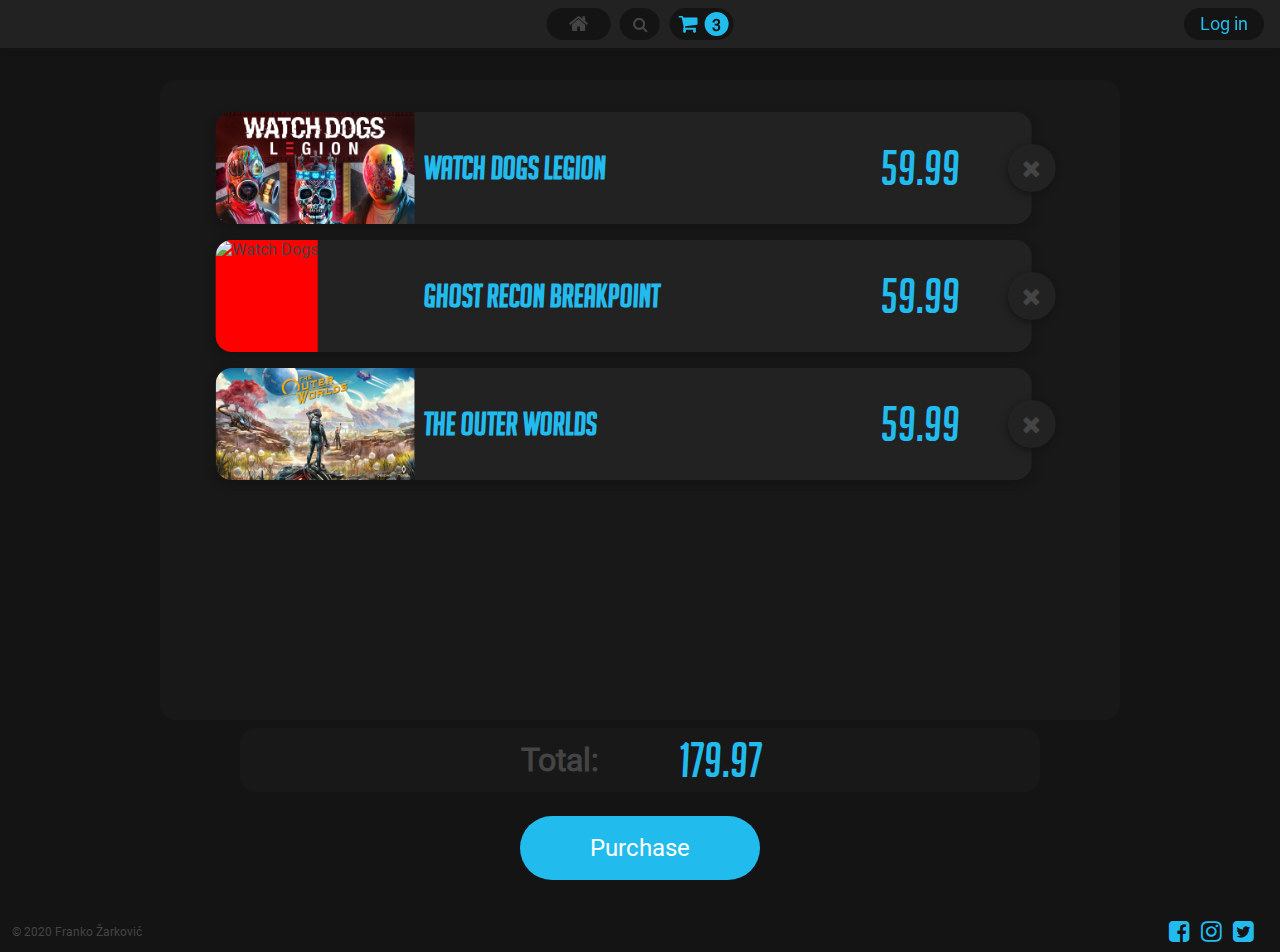
==== cart.html @ 72dcdced "Added Cart site" ====
<!doctype html>

<html lang="eng">

<head>
  <meta charset="utf-8">
  <title>WebShop | Index</title>
  <link rel="stylesheet" href="CSS/style.css">
  <link rel="stylesheet" href="https://cdnjs.cloudflare.com/ajax/libs/font-awesome/4.7.0/css/font-awesome.min.css">
</head>


<body>
  <div id="navigation">
    <div id="mainNavigation" class="translateCenter">

      <a href="index.html">
        <div id="homeButton" >
          <i class="fa fa-home translateCenter"></i>
        </div>
      </a>
      <div id="searchBar" class="">
        <i class="fa fa-search"></i>
        <p class="translateCenter">Search</p>
        <i class="fa fa-times"></i>
      </div>
      <a href="#">
        <div id="cart" class="active">
          <i class="fa fa-shopping-cart translateCenter"></i>
          <div id="cartItemNumber" class="translateTop">
            <p class="translateCenter">3</p>
          </div>
        </div>
      </a>
    </div>
    <a href="login.html">
      <div id="logInButton" class="translateCenter">
        <p>Log in</p>
      </div>
    </a>
  </div>

  <div class="background100">
    <div class="buyList">
      <a href="watchdogs.html">
        <div class="buyItem">
          <img src="Images/watchDogs/watchDogs.jpg" alt="Watch Dogs">
          <h1>Watch Dogs Legion</h1>
          <p>59.99</p>
          <div>
            <i class="fa fa-times"></i>
          </div>
        </div>
      </a>
      <a href="breakpoint.html">
        <div class="buyItem">
          <img src="Images/breakpoint/breakpoint.jpg" alt="Watch Dogs">
          <h1>Ghost Recon Breakpoint</h1>
          <p>59.99</p>
          <div>
            <i class="fa fa-times"></i>
          </div>
        </div>
      </a>
      <a href="outerworlds.html">
        <div class="buyItem">
          <img src="Images/outerworlds/outerWorlds.jpg" alt="Watch Dogs">
          <h1>The Outer Worlds</h1>
          <p>59.99</p>
          <div>
            <i class="fa fa-times"></i>
          </div>
        </div>
      </a>
    </div>
    <div class="total">
      <h1>Total: </h1>
      <p>179.97</p>
    </div>
    <a href="#">
      <div class="continueButton">
        <p>Purchase</p>
      </div>
    </a>
  </div>

  <div id="footer">
    <p class="translateTop">© 2020 Franko Žarković</p>
      <span class="translateTop">
        <a href="#" target="_blank"><i class="fa fa-facebook-square"></i></a>
        <a href="#" target="_blank"><i class="fa fa-instagram"></i></a>
        <a href="#" target="_blank"><i class="fa fa-twitter-square"></i></a>
      </span>
  </div>
</body>

</html>
---- CSS/style.css ----
@import url('https://fonts.googleapis.com/css?family=Roboto:300,400,400i,500,700&subset=latin-ext');

@font-face {
font-family: "Big Noodle Titling Oblique";
src: url("../Fonts/BigNoodleTitling-Oblique.ttf");
}

@font-face {
  font-family: "Big Noodle Titling";
  src: url("../Fonts//BigNoodleTitling.ttf");
  }

@font-face {
  font-family: "Nunito";
  src: url("../Fonts/Roboto-Regular.ttf");
}

@font-face {
  font-family: "Roboto";
  src: url("../Fonts/Roboto-Regular.ttf");
}

:root{
  --black:#141414;
  --blackLight:#181818;
  --gray: #222;
  --light:#444;
  --main: #2be;
  --mainDark: #11617c;
  --gameNameColor: #b6163e;
}

*{
  margin: 0;
  padding: 0;
  text-decoration: none;
  font-family: Nunito;
  scrollbar-color: dark;
  scrollbar-width: thin;
}

a{
  color: inherit;
}
a:active{
  color: inherit;
}
a:visited{
  color: inherit;
}

.outshade{
  box-shadow: 0.15em 0.15em 0.3em #00000079, -0.15em -0.15em 0.3em #ffffff09;
}
.inshade{
  box-shadow: inset 0.15em 0.15em 0.2em #0000005b, inset -0.15em -0.15em 0.3em #ffffff09;
}



.translateLeft{
  transform: translate(-50%,0);
}

.translateTop{
  transform: translate(0,-50%);
}

.translateCenter{
  transform: translate(-50%,-50%);
}

/* Body */

body{
  background-color: var(--black);
  color: var(--light);
}

#navigation{
  position: fixed;
  width: 100%;
  height: 3em;
  background: var(--gray);
  box-shadow: 0 0.1em 5px var(--black);
  z-index: 5;
}

#mainNavigation{
  position: absolute;
  display: inline-flex;
  left: 50%;
  top: 50%;
}

#mainNavigation > * {
  margin: 0 0.3em;
}

/* Home button */

#homeButton{
  position: relative;
  background: var(--black);
  width: 4em;
  height: 2em;
  border-radius: 1em;
  transition-duration: 100ms;
}

#homeButton > *{
  position: absolute;
  font-size: 130%;
  left: 50%;
  top: 50%;
}
#homeButton:hover{
  background: var(--blackLight);
}

/* Search Bar */

#searchBar{
  position: relative;
  background: var(--black);
  height: 2em;
  width: 2.5em;
  border-radius: 1em;
  color: var(--light);
  transition-duration: 250ms;
  transition-timing-function: ease-out;
}

#searchBar:hover, #searchBar:active{
  width: 20em;
}

#searchBar > *:not(.fa-search){
  opacity: 0%;
  transition-duration: 250ms;
}

#searchBar:hover > *,#searchBar:active > *{
  opacity: 100%;
}

#searchBar > *{
  position: absolute;
  transform: translate(-50%,-50%);
  top:50%;
}
#searchBar > .fa-search{
  left: 1.25em;
}
#searchBar > p{
  left: 50%;
  top: 50%;
  text-transform: none;
  font-weight: 500;
  font-size: 110%;
  user-select: none;
}
#searchBar > .fa-times{
  right: 0.5em;
}

/* Cart Button */

#cart{
  position: relative;
  background: var(--black);
  width: 4em;
  height: 2em;
  border-radius: 1em;
  transition-duration: 100ms;
}

#cart>*{
  position: absolute;
  top:50%;
}
#cart>.fa-shopping-cart{
  left: 0.9em;
  font-size: 130%;
}
#cartItemNumber{
  background: var(--main);
  width: 1.5em;
  height: 1.5em;
  border-radius: 1em;
  right: 0.3em;
}
#cartItemNumber > p{
  position: absolute;
  color: var(--black);
  font-weight: 600;
  left: 50%;
  top: 55%;
}
#cart:hover{
  background: var(--blackLight);
}

/* Log in Button*/

#logInButton {
  position: absolute;
  background: var(--black);
  color: var(--main);
  right: -1.5em;
  top: 50%;
  width: 5em;
  height: 2em;
  border-radius: 1em;
}
#logInButton > * {
  position: absolute;
  white-space: nowrap;
  text-transform: none;
  font-size: 110%;
  font-weight: 500;
  top: 50%;
  left: 50%;
  transform: translate(-50%,-50%);
}
#logInButton:hover{
  background: var(--blackLight);
}

/* Showcase - Main Page*/

#showcase{
  position: relative;
  width: 100%;
  height: 100vh;
  min-height: 40em;
  background: radial-gradient(circle at top,var(--gray), var(--black) 90vh);
}

#showcaseGames{
  position: absolute;
  height: 40em;
  width: 99%;
  max-width: 90em;
  top: 50%;
  left: 50%;
  border-radius: 1em;
  transform: translate(-50%, -50%);
}
#showcaseGames > * {
  transform: translate(-50%,-50%);
}
#showcaseGames > * > img{
  height: inherit;
  width: inherit;
  object-fit: cover;
  border-radius: inherit;
  box-shadow: 0 0.5em 1em var(--black);
}

#showcaseMainGame{
  opacity: 1;
  position: absolute;
  transform: translate(-50%,0);
  top: 5em;
  left: 50%;
  height: 22em;
  width: 37em;
  border-radius: 1em;
  z-index: 1;
}

#showcaseNextGame{
  opacity: 0.3;
  position: absolute;
  transform: translate(-50%,0);
  top: 7em;
  left: 75%;
  height: 17em;
  width: 28em;
  border-radius: 1em;
  z-index: 0;
}
#showcasePreviousGame{
  opacity: 0.3;
  position: absolute;
  transform: translate(-50%,0);
  top: 7em;
  left: 25%;
  height: 17em;
  width: 28em;
  border-radius: 1em;
  z-index: 0;
}



#showcaseGameName{
  position: absolute;
  height: 9em;
  width: 30em;
  transform: translate(-50%,0);
  left: 50%;
  top: 28em;
}
#showcaseSelectors{
  position: absolute;
  display: inline-flex;
  justify-content: center;
  left: 50%;
  top: 0em;
  height: 1em;
  width: 15em;
}
.showcaseSelector{
  height: 0.7em;
  width: 1.5em;
  background: var(--gray);
  margin: 0 0.2em;
  border-radius: 1em;
}
#showcaseGameNameName{
  font-family: "Big Noodle Titling Oblique";
  position: absolute;
  top: 0.6em;
  left: 50%;
  color: var(--gameNameColor);
  white-space: nowrap;
  font-size: 400%;
}
#showcaseButton{
  position: absolute;
  background: var(--gray);
  width: 13em;
  height: 2em;
  border-radius: 2em;
  border:solid 0.13em var(--main);
  top: 8em;
  left: 50%;
  transition-duration: 150ms;

}
#showcaseButton > * {
  color: var(--main);
  position: absolute;
  white-space: nowrap;
  font-size: 120%;
  transform: translate(-50%, -50%);
  left: 50%;
  top: 50%;
}
#showcaseButton:hover{
  transform: scale(1.05) translate(-47.5%,-47.5%);
}


/* Featured */

#featured {
  position: relative;
  background: var(--black);
  height: 60em;
  min-height: 60em;
  width: 100%;
}
#featured > div {
  max-width: 90em;
}
#bestSelling{
  position: absolute;
  width: 90vw;
  height: 20em;
  top: 4em;
  left: 50%;
  border-radius: 1em;
}
#bestSelling > .inline{
  position: absolute;
  top: -3.5em;
  left: 50%;
}
#bestSelling > .inline > p{
  color: var(--main);
  text-transform: uppercase;
  font-size: 300%;
  margin-left: 0.2em;
  font-family: "Big Noodle Titling Oblique";
}
#bestSelling > .inline > i {
  color: var(--main);
  font-size: 250%;
  transform: translate(0%, 14%);
}

#bestSellingGameList{
  position: absolute;
  display: inline-flex;
  justify-content: center;
  width: 90vw;
  max-width: 90em;
  height: 19em;
  left: 50%;
  top: 0.5em;
  border-radius: 1em;
  overflow: hidden;
}
.bestSellingGame{
  position: relative;
  top: 0.2em;
  height: 18em;
  width: 22em;
  border-radius: 1em;
  color: var(--main);
  transition-duration: 250ms;
  transform: scale(0.95);
}
.bestSellingGame:hover{
  transform: scale(1.00);
}
.bestSellingGame > p {
  font-family: "Big Noodle Titling Oblique";
  position: absolute;
  transform: translate(-50%,0);
  left: 50%;
  bottom: 0.5em;
  white-space: nowrap;
  font-size: 175%;
  opacity: 0.75;
}
.bestSellingGame > img {
  position: absolute;
  top: 0.4em;
  width: 95%;
  height: 80%;
  left: 50%;
  transform: translate(-50%, 0);
  border-radius: 0.5em;
  object-fit: cover;
}

#newReleases{
  position: absolute;
  width: 90vw;
  height: 20em;
  top: 35em;
  left: 50%;
  border-radius: 1em;
}
#newReleases > .inline{
  position: absolute;
  top: -3.5em;
  left: 50%;
}
#newReleases > .inline > p{
  color: var(--main);
  text-transform: uppercase;
  font-size: 250%;
  margin-left: 0.2em;
  font-family: "Big Noodle Titling Oblique";
}
#newReleases > .inline > i {
  color: var(--main);
  font-size: 250%;
  transform: translate(0%, 14%);
}

#newReleasesGameList{
  position: absolute;
  display: inline-flex;
  justify-content: center;
  width: 90vw;
  max-width: 90em;
  height: 19em;
  left: 50%;
  top: 0.5em;
  border-radius: 1em;
  overflow: hidden;
}


/* Footer */

#footer{
  position: relative;
  background: var(--black);
  color: var(--gray);
  width:100%;
  height:2.5em;
  z-index: 4;
}

#footer > *{
  position: absolute;
  top: 50%;
}
#footer > span{
  color: var(--main);
  right: 1em;
  font-size: 150%;
}
#footer > span > *{
  margin: 0 0.1em;
}
#footer > p{
  color: var(--light);
  left: 1em;
  font-size: 75%;
}

.active{
  color: var(--main);
}
.backActive{
  background-color: var(--main);
}

.inline {
  display: inline-flex;
  justify-content: center;
}


/*//////////////////////////// GAME PAGE /////////////////////////*/


.rating {
  position: fixed;
  bottom: 3em;
  left: 1em;
  height: 5em;
}
.rating >img {
  height: 100%;
}

.topPage{
  position: relative;
  width: 80%;
  max-width: 60em;
  height: 47em;
  border-radius: 1em;
  transform: translate(-50%, 0);
  left: 50%;
  top: 5em;
  color: var(--main);
  background: var(--blackLight);
}
.topPage > h1{
  position: absolute;
  font-family: "Big Noodle Titling Oblique";
  top: 7.5em;
  left: 50%;
  border-bottom: solid;
  padding-bottom: 0.1em;
  font-weight: 500;
  white-space: nowrap;
  font-size: 4em;
  transform: translate(-50%, -50%);
}
.topPage > p {
  position: absolute;
  font-family: "Big Noodle Titling";
  top: 21em;
  width: 80%;
  left: 50%;
  text-align: center;
  font-size: 1.8em;
  transform: translate(-50%, -50%);
}

.mainImage{
  width: 100%;
  height: 25em;
  position: absolute;
  transform: translate(-50%,0);
  left: 50%;
  top: 0;
}
.mainImage > img{
  position: absolute;
  object-fit: cover;
  height: 100%;
  width: 100%;
  z-index: 0;
  border-radius: 1em;
}

.buyButton{
  position: absolute;
  background: var(--mainDark);
  color: white;
  height: 4em;
  width: 18em;
  transform: translate(-50%, 0);
  left: 50%;
  bottom: -2.5em;
  border-radius: 5em;
}

.buyButton > p {
  position: absolute;
  font-size: 1.4em;
  transform: translate(-50%, -50%);
  top: 50%;
  left: 20%;
}
.foregroundButton{
  position: absolute;
  background: var(--main);
  height: 100%;
  width: 60%;
  right: 0;
  top: 0;
  border-radius: 5em;
  transition-duration: 250ms;
}
.foregroundButton:hover{
  transform: scale(1.05);
}
.foregroundButton > p{
  position: absolute;
  font-size: 1.3em;
  transform: translate(-50%, -50%);
  white-space: nowrap;
  top: 50%;
  left: 50%;
}



.bottomPage{
  position: relative;
  width: 80%;
  max-width: 60em;
  border-radius: 1em;
  transform: translate(-50%, 0);
  left: 50%;
  top: 6em;
  color: var(--main);
  background: var(--blackLight);
  margin-bottom: 7em;
  z-index: -1;
}
.bottomPage > .info {
  position: absolute;
  height: 11em;
  width: 80%;
  top: 4em;
  left: 50%;
  transform: translate(-50%, 0);
}
.info > *{
  position: absolute;
  width: 40%;
  height: 5em;
}
.info > .develop {
  top: 0.5em;
  left: 2em;
}
.info > .publish {
  top: 0.5em;
  right: 2em;
}
.info > .release {
  bottom: 0.5em;
  left: 2em;
}
.info > .rated {
  bottom: 0.5em;
  right: 2em;
}
.info > * > h1 {
  color: var(--light);
  font-weight: 500;
  font-size: 0.9em;
}
.info > * > p {
  position: absolute;
  color: white;
  font-size: 1.2em;
  transform: translate(-50%, 0);
  white-space: nowrap;
  left: 50%;
  top: 1em;
}

.bottomPage > .images {
  position: relative;
  top: 18em;
  width: 100%;
  margin-bottom: 23em;
}

.images > img {
  width: 100%;
  border-radius: 1em;
  margin-bottom: 1.5em;
  object-fit: cover;
}



/*///////////////////////////// CART /////////////////////////////*/


.background100 {
  position: relative;
  height: 57em;
  width: 100%;
  background: var(--black);
}
.background100 > * {
  position: absolute;
  transform: translate(-50%,0);
  left: 50%;
}
.background100 > .buyList {
  width: 80%;
  max-width: 60em;
  height: 38em;
  top: 5em;
  background: var(--blackLight);
  border-radius: 1em;
  padding: 1em 0;
}

.buyList > a > .buyItem {
  position: relative;
  width: 85%;
  height: 7em;
  background: var(--gray);
  margin-top: 1em;
  transform: translate(-52%, 0);
  left: 50%;
  border-radius: 1em;
  box-shadow: 0 0.3em 0.5em var(--black);
}

.buyItem > img {
  position: absolute;
  left: 0;
  background: red;
  height: 100%;
  object-fit: cover;
  border-radius: 1em 0 0 1em;
}
.buyItem > h1 {
  position: absolute;
  left: 6.5em;
  transform: translate(0,-50%);
  top: 50%;
  font-family: "Big Noodle Titling Oblique";
  color: var(--main);
  font-size: 2em;
  text-align: left;
}
.buyItem > p {
  position: absolute;
  right: 1.5em;
  transform: translate(0,-50%);
  top: 50%;
  font-family: "Big Noodle Titling Oblique";
  color: var(--main);
  font-size: 3em;
  text-align: left;
}
.buyItem > div {
  position: absolute;
  border-radius: 50%;
  background: var(--gray);
  height: 2em;
  width: 2em;
  font-size: 1.5em;
  right: -1em;
  top: 50%;
  transform: translate(0,-50%);
  z-index: 1;
  box-shadow: 0 0.1em 0.3em var(--black);
}

.buyItem > div > * {
  position: absolute;
  transform: translate(-50%, -50%);
  left: 49%;
  top: 49%;
}

.background100 > .total {
  width: 70%;
  max-width: 50em;
  height: 4em;
  top: 45.5em;
  background: var(--blackLight);
  border-radius: 1em;
}
.total > * {
  position: absolute;
  transform: translate(-50%,-50%);
  font-size: 2em;
  color: var(--light);
}
.total > h1 {
  left: 40%;
  top: 50%;
}
.total > p {
  font-family: "Big Noodle Titling Oblique";
  font-size: 3em;
  color: var(--main);
  left: 60%;
  top: 50%;
}

.background100 > a > .continueButton {
  position: absolute;
  transform: translate(-50%, 0);
  width: 15em;
  height: 4em;
  top: 51em;
  background: var(--main);
  border-radius: 2em;
}
.continueButton > p {
  position: absolute;
  top: 50%;
  left: 50%;
  font-size: 1.5em;
  color: white;
  transform: translate(-50%, -50%);
}
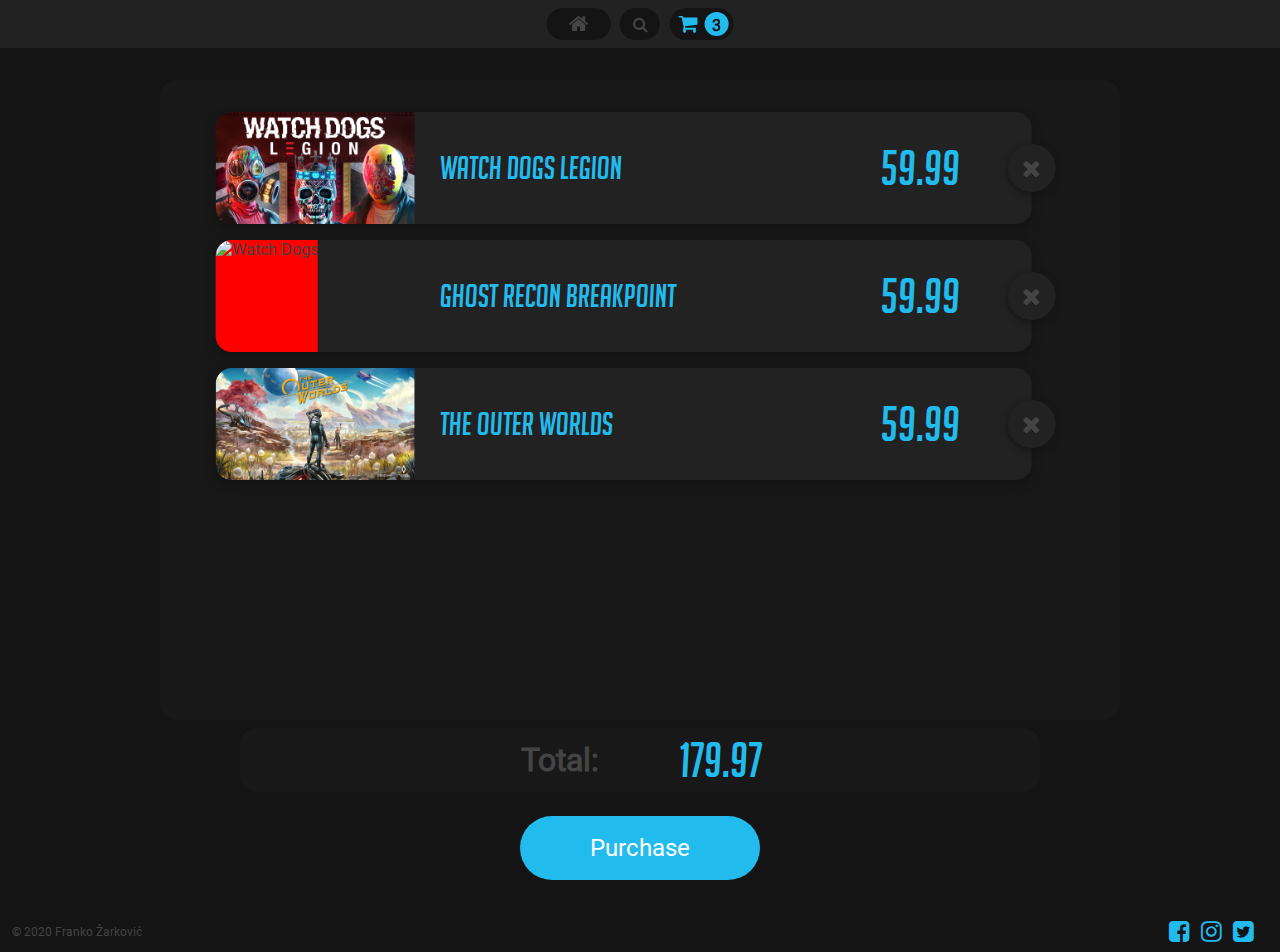
==== commit a2e97dad: "Added Search and moved games html-s to gameSites" ====
--- a/cart.html
+++ b/cart.html
@@ -20,7 +20,7 @@
         </div>
       </a>
       <div id="searchBar" class="">
-        <i class="fa fa-search"></i>
+        <a href="search.html"><i class="fa fa-search"></i></a>
         <p class="translateCenter">Search</p>
         <i class="fa fa-times"></i>
       </div>
@@ -42,7 +42,7 @@
 
   <div class="background100">
     <div class="buyList">
-      <a href="watchdogs.html">
+      <a href="gameSites/watchdogs.html">
         <div class="buyItem">
           <img src="Images/watchDogs/watchDogs.jpg" alt="Watch Dogs">
           <h1>Watch Dogs Legion</h1>
@@ -52,7 +52,7 @@
           </div>
         </div>
       </a>
-      <a href="breakpoint.html">
+      <a href="gameSites/breakpoint.html">
         <div class="buyItem">
           <img src="Images/breakpoint/breakpoint.jpg" alt="Watch Dogs">
           <h1>Ghost Recon Breakpoint</h1>
@@ -62,7 +62,7 @@
           </div>
         </div>
       </a>
-      <a href="outerworlds.html">
+      <a href="gameSites/outerworlds.html">
         <div class="buyItem">
           <img src="Images/outerworlds/outerWorlds.jpg" alt="Watch Dogs">
           <h1>The Outer Worlds</h1>
--- a/CSS/style.css
+++ b/CSS/style.css
@@ -135,7 +135,7 @@
   width: 20em;
 }
 
-#searchBar > *:not(.fa-search){
+#searchBar > *:not(a){
   opacity: 0%;
   transition-duration: 250ms;
 }
@@ -149,7 +149,7 @@
   transform: translate(-50%,-50%);
   top:50%;
 }
-#searchBar > .fa-search{
+#searchBar > a{
   left: 1.25em;
 }
 #searchBar > p{
@@ -212,6 +212,7 @@
   width: 5em;
   height: 2em;
   border-radius: 1em;
+  opacity: 0;
 }
 #logInButton > * {
   position: absolute;
@@ -227,7 +228,7 @@
   background: var(--blackLight);
 }
 
-/* Showcase - Main Page*/
+/*//////////////////////////SHOWCASE MAIN PAGE/////////////////////*/
 
 #showcase{
   position: relative;
@@ -478,7 +479,7 @@
 }
 
 
-/* Footer */
+/*//////////////////////////////FOOTER ////////////////////////////////*/
 
 #footer{
   position: relative;
@@ -747,7 +748,8 @@
 }
 .buyItem > h1 {
   position: absolute;
-  left: 6.5em;
+  left: 7em;
+  font-weight: 500;
   transform: translate(0,-50%);
   top: 50%;
   font-family: "Big Noodle Titling Oblique";
@@ -814,12 +816,16 @@
 
 .background100 > a > .continueButton {
   position: absolute;
-  transform: translate(-50%, 0);
+  transform: scale(1) translate(-50%, 0);
   width: 15em;
   height: 4em;
   top: 51em;
   background: var(--main);
   border-radius: 2em;
+  transition-duration: 600ms;
+}
+.background100 > a > .continueButton:hover{
+  transform: scale(1.05) translate(-47.5%, 0);
 }
 .continueButton > p {
   position: absolute;
@@ -828,4 +834,88 @@
   font-size: 1.5em;
   color: white;
   transform: translate(-50%, -50%);
+}
+
+
+/*////////////////////// SEARCH ///////////////////////////*/
+
+
+
+.testingBox {
+  height: 5em;
+  width: 100%;
+  background: #fff;
+  position: absolute;
+  left: 0;
+  right: 0;
+  bottom: 0;
+}
+
+.searchContainer {
+  position: absolute;
+  padding-top: 1em;
+  width: 90%;
+  max-width: 60em;
+  height: 85%;
+  transform: translate(-50%, 0);
+  left: 50%;
+  top: 6em;
+  border-radius: 1em;
+  background: var(--blackLight);
+}
+
+.searchContainer > p {
+  position: absolute;
+  top: -1.5em;
+  transform: translate(-50%,0);
+  left: 50%;
+  font-size: 1.1em;
+  color: var(--light);
+}
+
+.searchContainer > a > .searchResult {
+  background: var(--gray);
+  color: var(--main);
+  position: relative;
+  transform: translate(-50%,0);
+  left: 50%;
+  width: 90%;
+  height: 4em;
+  border-radius: 5em;
+  margin: 1em 0;
+}
+.searchResult > * {
+  font-family: "Big Noodle Titling Oblique";
+}
+.searchResult > h1 {
+  font-size: 2em;
+  font-weight: 500;
+  position: absolute;
+  transform: translate(0,-50%);
+  top: 50%;
+  left: 1em;
+}
+.searchResult > p {
+  position: absolute;
+  font-size: 1.5em;
+  top: 50%;
+  transform: translate(0,-50%);
+  right: 6em;
+}
+.searchResult > .price {
+  position: absolute;
+  background: var(--main);
+  right: 0;
+  height: 100%;
+  width: 7.5em;
+  border-radius: 5em;
+}
+.searchResult > .price > p {
+  color: white;
+  position: absolute;
+  top: 50%;
+  left: 50%;
+  font-family: "Big Noodle Titling Oblique";
+  font-size: 2em;
+  transform: translate(-50%,-50%);
 }